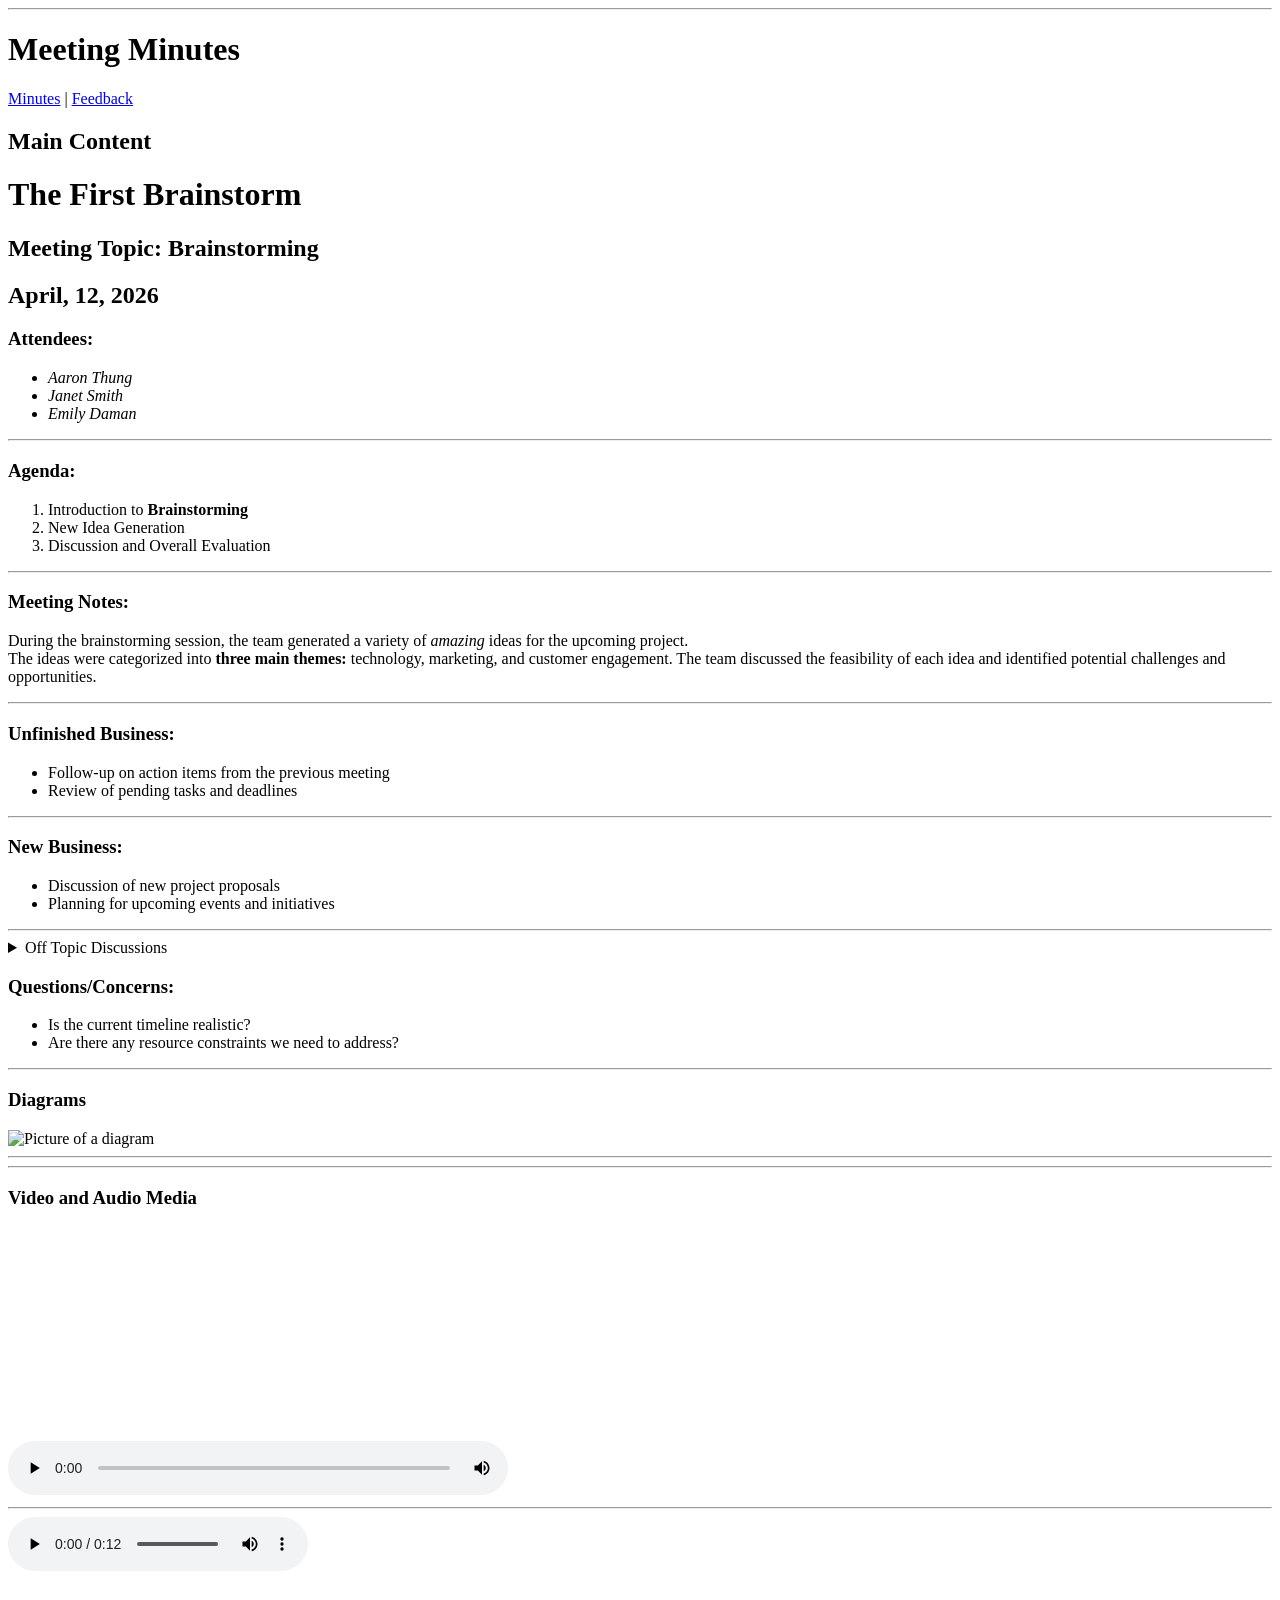
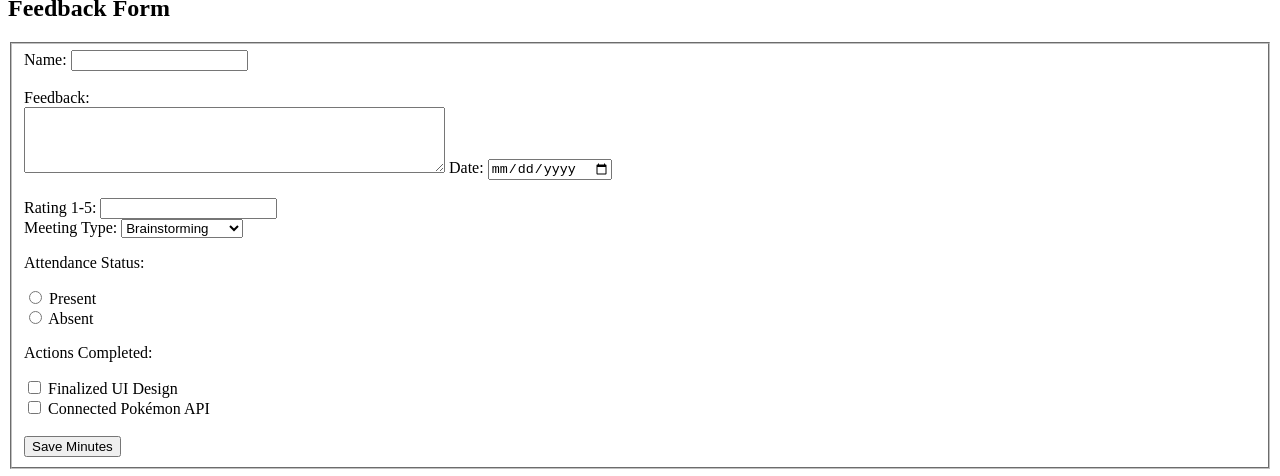
==== index.html @ 5f45b4d6 "Add files via upload" ====
<!DOCTYPE html>
<html lang="en">
  <head>
    <meta charset="UTF-8">
    <meta name="Meeting Minutes" content="Meeting minutes for Aaron's Amazing Team">
    <link rel="icon" href="favicon.ico" type="image/x-icon">
    <title>Meeting Minutes for Aaron's Amazing Team</title>
  </head>
  <body>
    <hr>

    <header>
        <h1>Meeting Minutes</h1>
        <nav>
            <a href="#minutes">Minutes</a> | 
            <a href="#feedback">Feedback</a>
        </nav>
    </header>

    <h2>Main Content</h2>
    <main class="main-container">
        <h1 id="minutes">The First Brainstorm</h1>
        <h2>Meeting Topic: Brainstorming</h2>
        <h2>April, 12, 2026</h2>
        <section>
            <h3>Attendees:</h3>
            <ul>
            <li><i>Aaron Thung</i></li>
            <li><i>Janet Smith</i></li>
            <li><i>Emily Daman</i></li>
            </ul>
        </section>
        <hr>

        <section>
            <h3>Agenda:</h3>
            <ol>
            <li>Introduction to <b>Brainstorming</b></li>
            <li>New Idea Generation</li>
            <li>Discussion and Overall Evaluation</li>
            </ol>
        </section>
        <hr>
        
        <section>
            <h3>Meeting Notes:</h3>
            <p>During the brainstorming session, the team generated a variety of <em>amazing</em> ideas for the upcoming project. <br>The ideas were categorized into <strong>three main themes: </strong> <span>technology, marketing, and customer engagement.</span> The team discussed the feasibility of each idea and identified potential challenges and opportunities.</p>
            <hr>

            <h3>Unfinished Business:</h3>
            <ul>
                <li>Follow-up on action items from the previous meeting</li>
                <li>Review of pending tasks and deadlines</li>  
            </ul>
            <hr>

            <h3>New Business:</h3>
            <ul>
                <li>Discussion of new project proposals</li>
                <li>Planning for upcoming events and initiatives</li>
            </ul>
            <hr>
            <details>
            <summary>Off Topic Discussions</summary>
            <ul>
                <li>Introductions</li>
                <li>Favorite Foods</li>
                <li>New couch</li>
            </ul>
            </details>
            <h3>Questions/Concerns:</h3>
            <ul>
                <li>Is the current timeline realistic?</li>
                <li>Are there any resource constraints we need to address?</li>
            </ul>
            <hr>

            <h3>Diagrams</h3>
            <img src="https://content-management-files.canva.com/09ccee85-c9c6-4555-aed7-45c1618590e8/long-form_data-flow-diagram_section-2_asset-1.png" alt="Picture of a diagram" width="500" height="300">
            
            <hr>

            <hr>
            <h3>Video and Audio Media</h3>
            <br>
            <video controls width="500">
                <source src="screen-capture.webm" type="video/webm">
                Your browser does not support the video tag.
            </video>
            <hr>
            <audio src="Record%20(online-voice-recorder.com)%20(3).mp3" controls>
                Your browser does not support the audio element.
            </audio>
        </section>

        <h2 id="feedback">Feedback Form</h2>
        <form>
            <fieldset>
                <label for="name">Name:</label>
                <input type="text" id="name" name="name"><br><br>
                <label for="feedback-text">Feedback:</label><br>
                <textarea id="feedback-text" name="feedback" rows="4" cols="50"></textarea>
                <label for="date"> Date:</label>
                <input type="date" id="date" name="date"><br><br>
                <label for ="rating">Rating 1-5:</label>
                <input list="ratings" id="rating" name="rating">
                <datalist id="ratings">
                    <option value="1">
                    <option value="2">
                    <option value="3">
                    <option value="4">
                    <option value="5">
                </datalist><br>
                <label for="meeting-type">Meeting Type:</label>
                <select id="meeting-type" name="meeting-type">
                    <option value="brainstorm">Brainstorming</option>
                    <option value="check-in">Weekly Check-in</option>
                    <option value="emergency">Emergency</option>
                </select>
                <p>Attendance Status:</p>
                <input type="radio" id="present" name="attendance" value="present">
                <label for="present">Present</label><br>

                <input type="radio" id="absent" name="attendance" value="absent">
                <label for="absent">Absent</label>

                <p>Actions Completed:</p>
                <input type="checkbox" id="task1" name="tasks" value="design">
                <label for="task1">Finalized UI Design</label><br>

                <input type="checkbox" id="task2" name="tasks" value="api">
                <label for="task2">Connected Pokémon API</label>
                <br><br>
                <button type="submit">Save Minutes</button>

            </fieldset>
        </form>
    </main>
  </body>
</html>
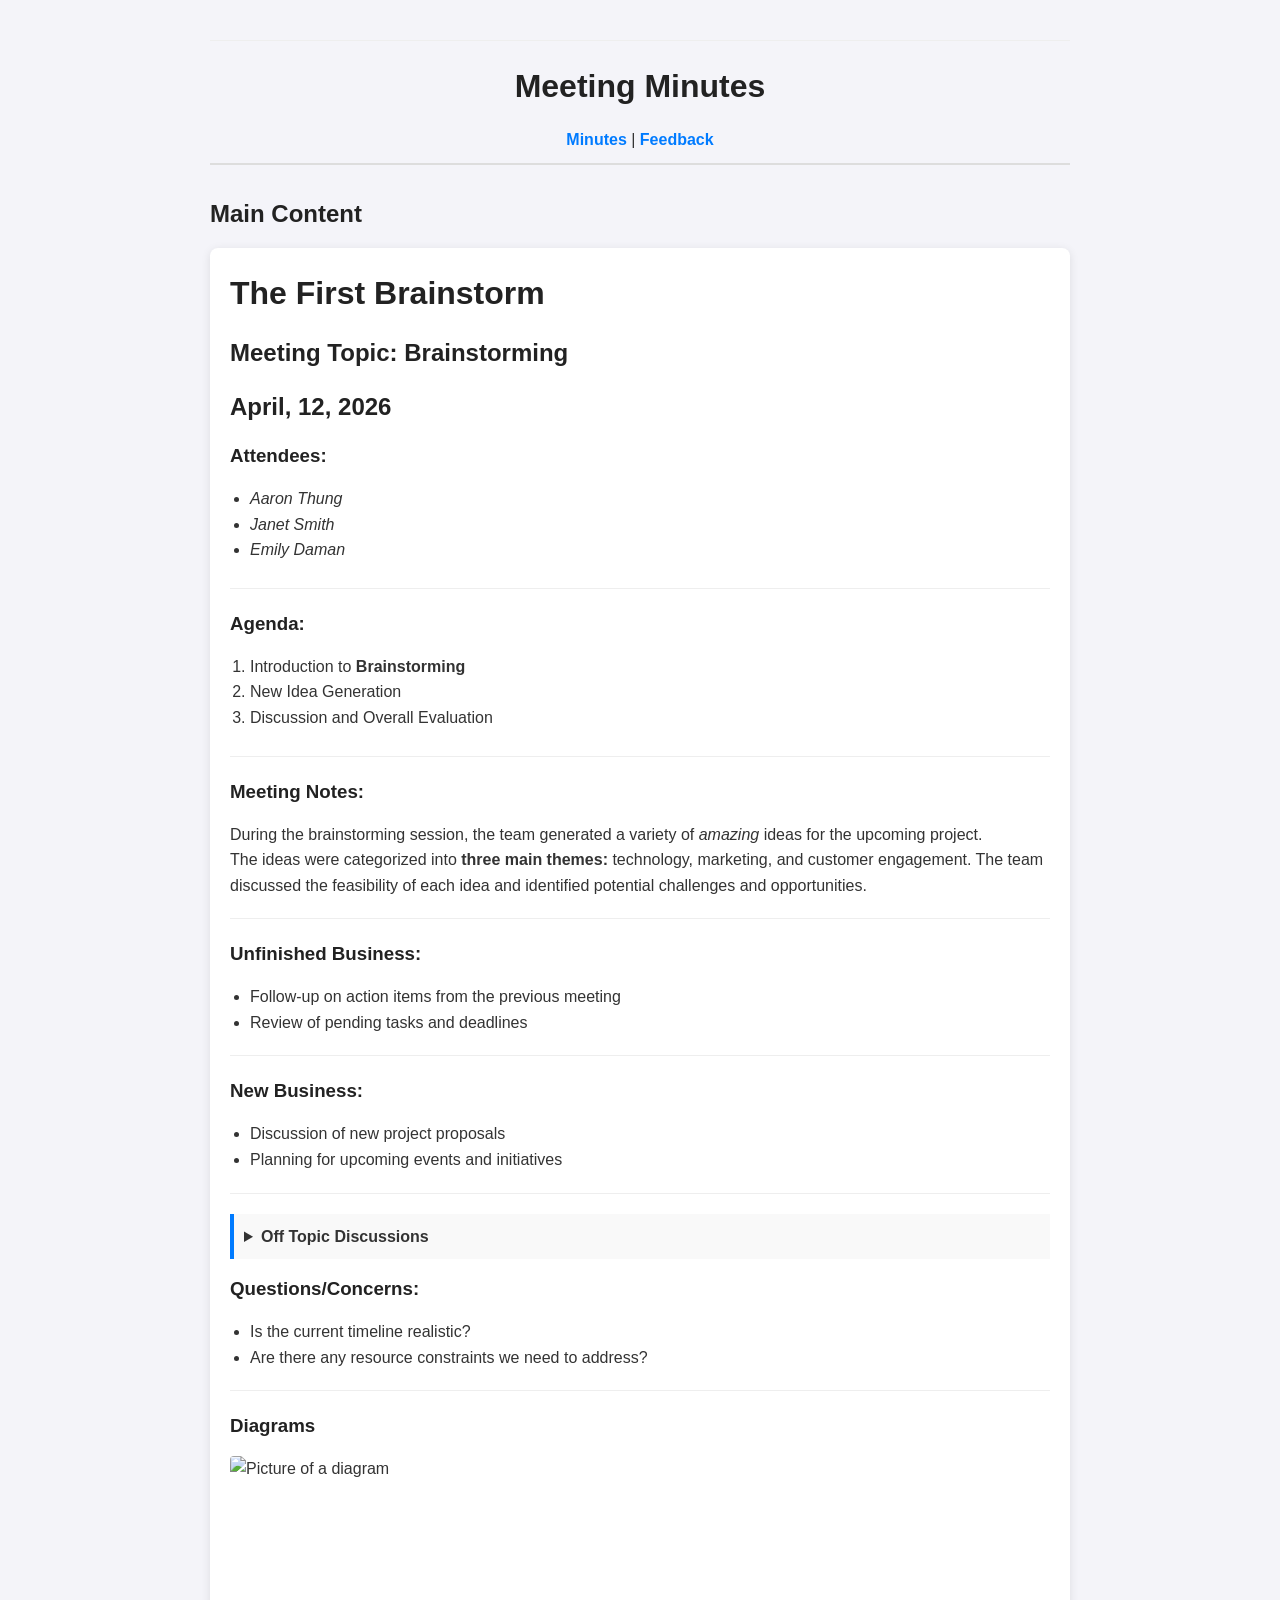
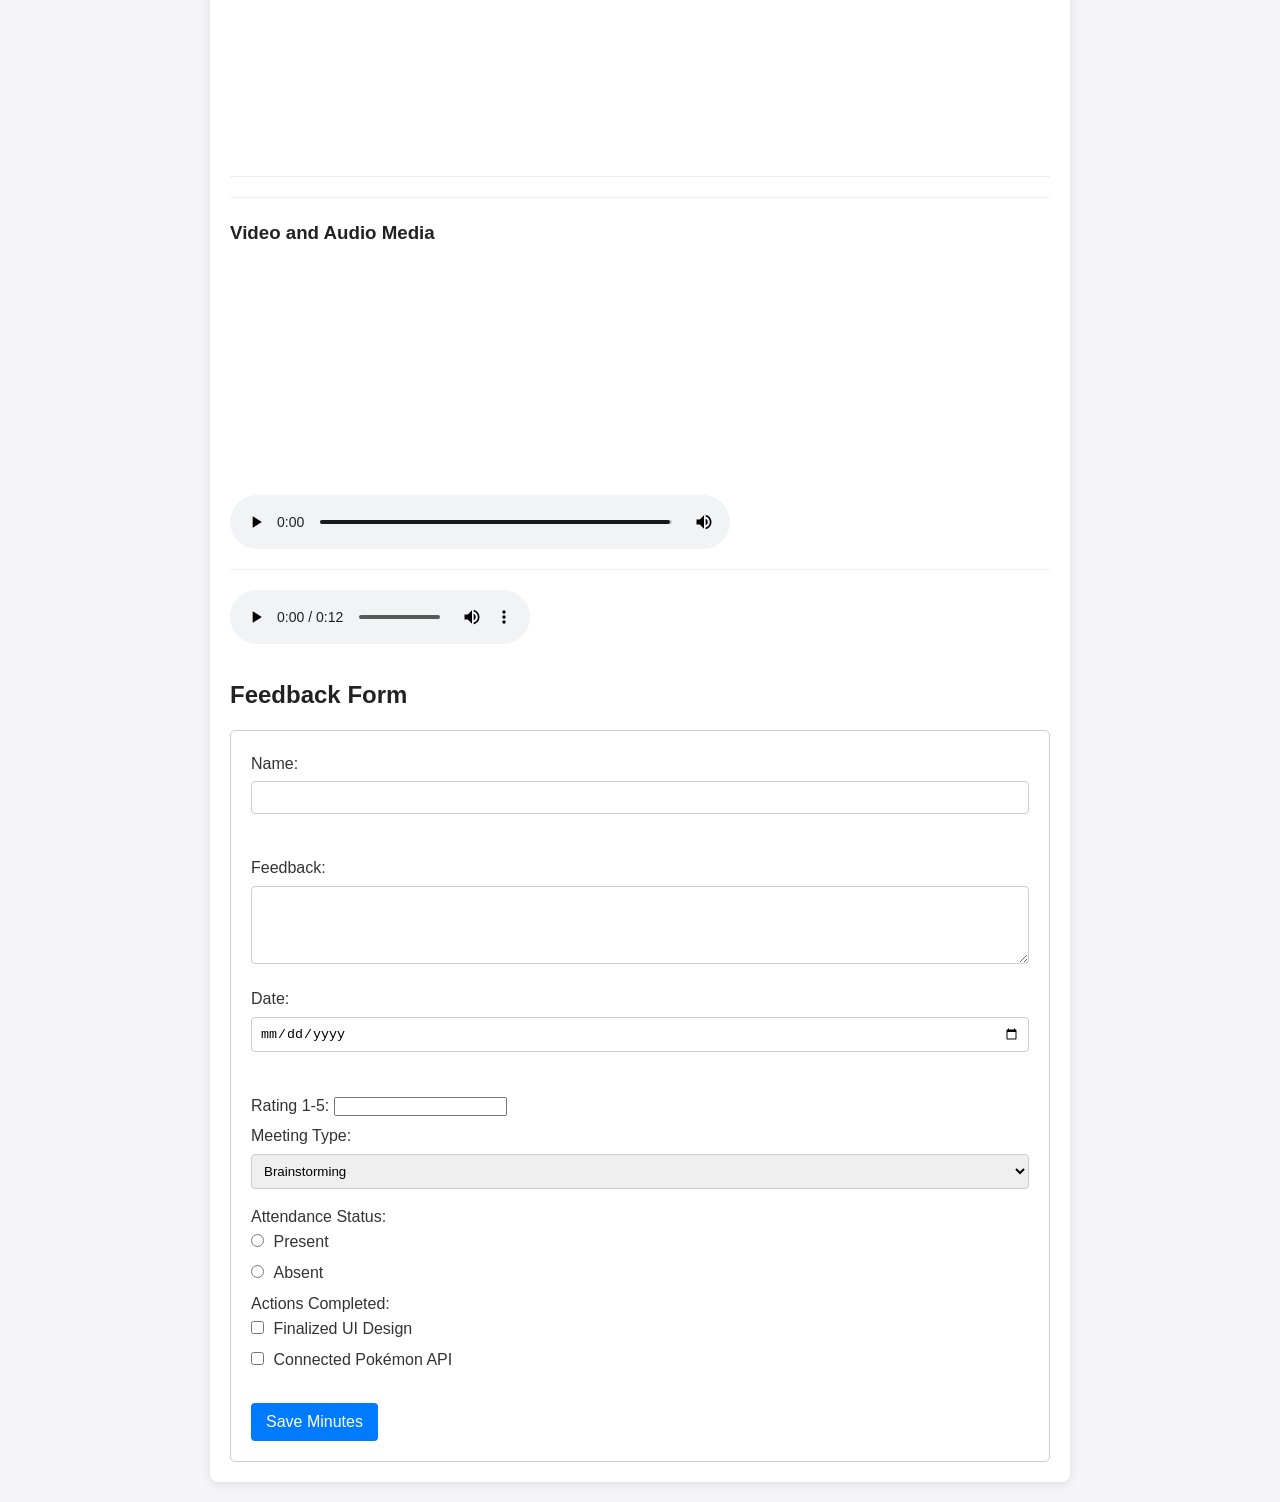
==== commit d4c8cf4a: "css files added and adjusted" ====
--- a/index.html
+++ b/index.html
@@ -5,6 +5,7 @@
     <meta name="Meeting Minutes" content="Meeting minutes for Aaron's Amazing Team">
     <link rel="icon" href="favicon.ico" type="image/x-icon">
     <title>Meeting Minutes for Aaron's Amazing Team</title>
+    <link rel="stylesheet" href="style.css">
   </head>
   <body>
     <hr>
--- a/style.css
+++ b/style.css
@@ -0,0 +1,131 @@
+/* Basic Reset and Typography */
+* {
+    box-sizing: border-box;
+    margin: 0;
+    padding: 0;
+}
+
+body {
+    font-family: 'Segoe UI', Tahoma, Geneva, Verdana, sans-serif;
+    line-height: 1.6;
+    color: #333;
+    background-color: #f4f4f9;
+    padding: 20px;
+    max-width: 900px;
+    margin: 0 auto;
+}
+
+/* Layout */
+header {
+    text-align: center;
+    margin-bottom: 30px;
+    border-bottom: 2px solid #ddd;
+    padding-bottom: 10px;
+}
+
+nav {
+    margin-top: 10px;
+}
+
+nav a {
+    text-decoration: none;
+    color: #007bff;
+    font-weight: bold;
+}
+
+nav a:hover {
+    text-decoration: underline;
+}
+
+.main-container {
+    background: #fff;
+    padding: 20px;
+    border-radius: 8px;
+    box-shadow: 0 2px 10px rgba(0, 0, 0, 0.1);
+}
+
+/* Headings and Sections */
+h1, h2, h3 {
+    margin-bottom: 15px;
+    color: #222;
+}
+
+section {
+    margin-bottom: 25px;
+}
+
+hr {
+    border: 0;
+    border-top: 1px solid #eee;
+    margin: 20px 0;
+}
+
+ul, ol {
+    margin-left: 20px;
+    margin-bottom: 15px;
+}
+
+/* Form Styles */
+fieldset {
+    border: 1px solid #ccc;
+    padding: 20px;
+    border-radius: 5px;
+}
+
+label {
+    display: inline-block;
+    margin-bottom: 5px;
+    font-weight: 500;
+}
+
+input[type="text"],
+input[type="date"],
+textarea,
+select {
+    width: 100%;
+    padding: 8px;
+    margin-bottom: 15px;
+    border: 1px solid #ccc;
+    border-radius: 4px;
+}
+
+input[type="radio"],
+input[type="checkbox"] {
+    margin-right: 5px;
+}
+
+button {
+    background-color: #007bff;
+    color: white;
+    padding: 10px 15px;
+    border: none;
+    border-radius: 4px;
+    cursor: pointer;
+    font-size: 16px;
+    transition: background-color 0.2s;
+}
+
+button:hover {
+    background-color: #0056b3;
+}
+
+/* Media Elements */
+img, video {
+    max-width: 100%;
+    height: auto;
+    display: block;
+    margin: 10px 0;
+    border-radius: 4px;
+}
+
+details {
+    margin-bottom: 15px;
+    padding: 10px;
+    background: #f9f9f9;
+    border-left: 4px solid #007bff;
+}
+
+summary {
+    cursor: pointer;
+    font-weight: bold;
+}
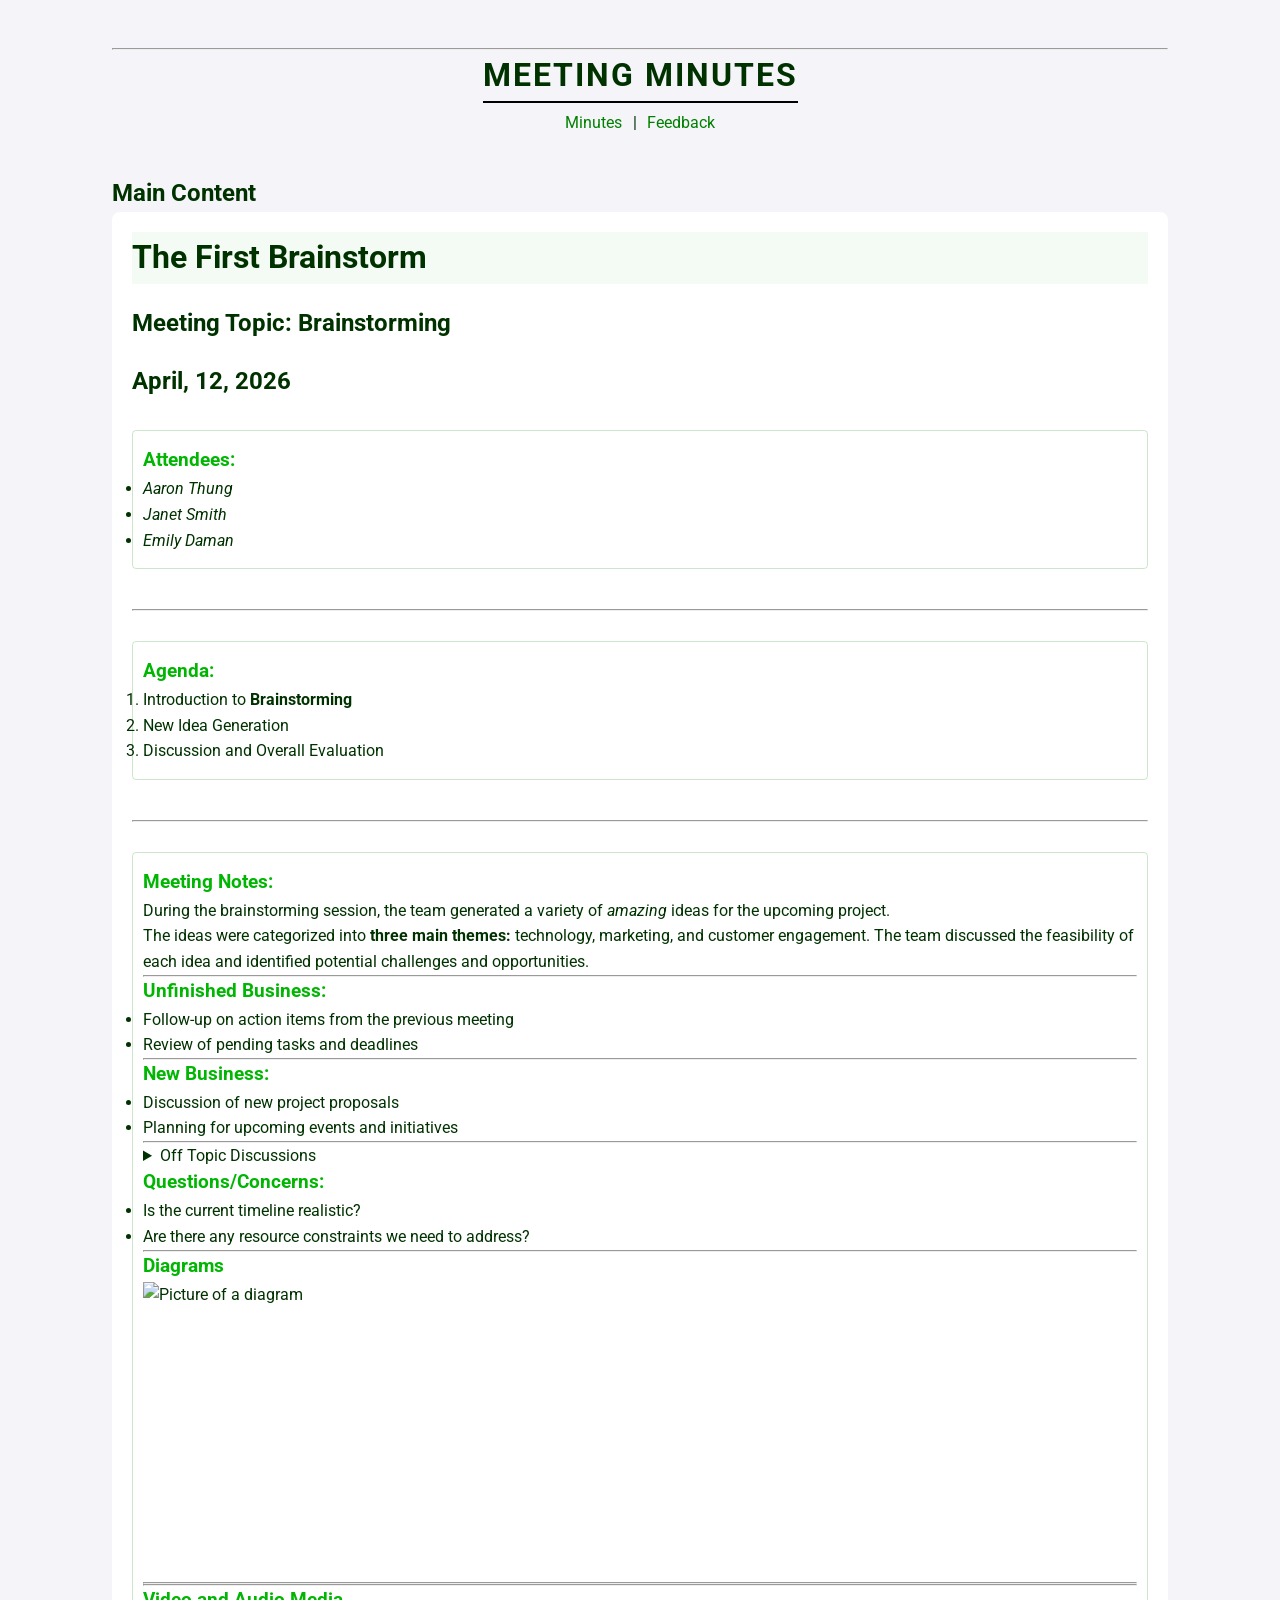
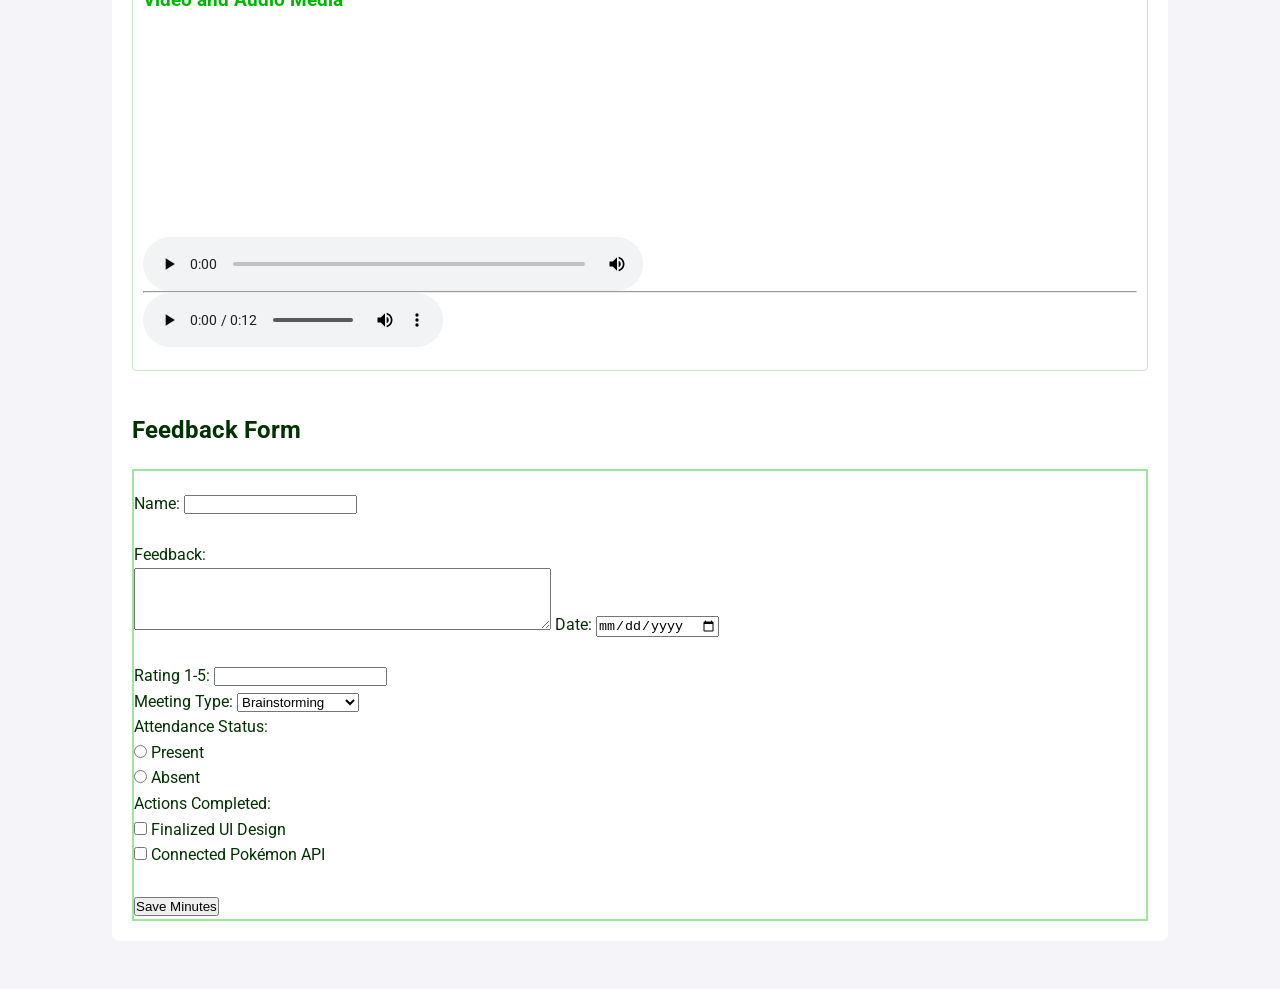
==== commit 83f2d670: "css style changes" ====
--- a/index.html
+++ b/index.html
@@ -5,13 +5,25 @@
     <meta name="Meeting Minutes" content="Meeting minutes for Aaron's Amazing Team">
     <link rel="icon" href="favicon.ico" type="image/x-icon">
     <title>Meeting Minutes for Aaron's Amazing Team</title>
+    <!-- 3rd Party Font -->
+    <link rel="preconnect" href="https://fonts.googleapis.com">
+    <link rel="preconnect" href="https://fonts.gstatic.com" crossorigin>
+    <link href="https://fonts.googleapis.com/css2?family=Roboto:wght@400;700&display=swap" rel="stylesheet">
     <link rel="stylesheet" href="style.css">
+    <!-- Internal CSS Example -->
+    <style>
+        header h1 {
+            text-transform: uppercase;
+            letter-spacing: 2px;
+        }
+    </style>
   </head>
   <body>
     <hr>
 
     <header>
-        <h1>Meeting Minutes</h1>
+        <!-- Inline CSS Example -->
+        <h1 style="border-bottom: 2pt solid #000;">Meeting Minutes</h1>
         <nav>
             <a href="#minutes">Minutes</a> | 
             <a href="#feedback">Feedback</a>
--- a/style.css
+++ b/style.css
@@ -1,4 +1,13 @@
-/* Basic Reset and Typography */
+/* CSS Checklist Implementation */
+
+/* 1. CSS Variables & Fallbacks */
+:root {
+    --primary-bg: #f4f4f9;
+    --main-text-color: rgb(0, 50, 0); /* Color: rgb - Dark Green */
+    --accent-color: hsl(120, 100%, 25%); /* Color: hsl - Forest Green */
+}
+
+/* 2. General Styles & Fonts */
 * {
     box-sizing: border-box;
     margin: 0;
@@ -6,126 +15,123 @@
 }
 
 body {
-    font-family: 'Segoe UI', Tahoma, Geneva, Verdana, sans-serif;
+    /* Fonts: 3rd party font usage */
+    font-family: 'Roboto', sans-serif;
     line-height: 1.6;
-    color: #333;
-    background-color: #f4f4f9;
-    padding: 20px;
-    max-width: 900px;
-    margin: 0 auto;
+    background-color: var(--background-override, var(--primary-bg)); /* CSS Variables & Fallbacks */
+    color: var(--main-text-color);
+    
+    /* Units: Relative (rem, vw) and Absolute (in) */
+    padding: 0.5in; /* Absolute Unit 1: in */
+    max-width: 90vw; /* Relative Unit 1: vw */
+    margin-left: auto; /* Box Model: Auto margins */
+    margin-right: auto;
 }
 
-/* Layout */
+/* 3. Layout: Flexbox */
 header {
-    text-align: center;
-    margin-bottom: 30px;
-    border-bottom: 2px solid #ddd;
-    padding-bottom: 10px;
+    display: flex; /* Flexbox: apply flex to display */
+    flex-direction: column; /* Flex attribute 1 */
+    align-items: center; /* Flex attribute 2 */
+    justify-content: space-between; /* Flex attribute 3 */
+    margin-bottom: 2rem; /* Relative Unit 2: rem */
 }
 
-nav {
+/* 4. Layout: Grid */
+.main-container {
+    display: grid; /* Grid: apply grid to display */
+    grid-template-columns: 1fr; /* Grid attribute 1 */
+    gap: 20px; /* Grid attribute 2 */
+    padding: 20px; /* Absolute Unit 2: px */
+    background-color: #FFFFFF; /* Color: Hex */
+    border-radius: 8px;
+    min-width: 300px; /* Sizing: min-width */
+}
+
+/* 5. Box Model: Long and Short Syntax */
+section {
+    /* Margin: Long syntax */
     margin-top: 10px;
+    margin-bottom: 20px;
+    margin-left: 0px;
+    margin-right: 0px;
+
+    /* Padding: Short syntax */
+    padding: 15px 10px 15px 10px;
+
+    /* Borders: Long syntax */
+    border-style: solid;
+    border-color: rgba(0, 128, 0, 0.2); /* Color: rgba - Light Green Border */
+    border-width: 1px;
+    border-radius: 4px;
 }
 
 nav a {
-    text-decoration: none;
-    color: #007bff;
-    font-weight: bold;
+    /* Text Styles */
+    color: var(--accent-color);
+    text-decoration: none; /* Text: text-decoration */
+    text-align: center; /* Text: text-align */
+    
+    /* Display: inline-block */
+    display: inline-block; 
+    padding: 5pt; /* Absolute Unit 3: pt */
 }
 
+/* 6. Pseudo-classes */
 nav a:hover {
+    /* Color Name */
+    color: green; /* Changed to Green */
     text-decoration: underline;
 }
 
-.main-container {
-    background: #fff;
-    padding: 20px;
-    border-radius: 8px;
-    box-shadow: 0 2px 10px rgba(0, 0, 0, 0.1);
+nav a:active {
+    /* Pseudo-class: :active */
+    transform: translateY(2px);
 }
 
-/* Headings and Sections */
-h1, h2, h3 {
-    margin-bottom: 15px;
-    color: #222;
+/* 7. Positioning */
+h2 {
+    position: relative; /* Position 1: relative */
+    top: 0;
 }
 
-section {
-    margin-bottom: 25px;
+#minutes {
+    position: sticky; /* Position 2: sticky */
+    top: 0;
+    background-color: color-mix(in srgb, white, #e8f5e9); /* Color: color-mix - Greenish tint */
+    z-index: 10;
 }
 
-hr {
-    border: 0;
-    border-top: 1px solid #eee;
-    margin: 20px 0;
+/* 8. Advanced Colors */
+h3 {
+    /* Color: Wider-gamut color space - Greenish */
+    color: color(display-p3 0.2 0.7 0.2); 
 }
 
-ul, ol {
-    margin-left: 20px;
-    margin-bottom: 15px;
+/* 9. Sizing and Media Elements */
+img, video {
+    width: 100%; /* Sizing: width */
+    max-width: 500px; /* Sizing: max-width */
+    height: auto; /* Sizing: height */
+    display: block; /* Display: block */
 }
 
-/* Form Styles */
-fieldset {
-    border: 1px solid #ccc;
-    padding: 20px;
-    border-radius: 5px;
+/* 10. Responsiveness: Media Query */
+@media (max-width: 600px) {
+    body {
+        padding: 10px;
+    }
+    .main-container {
+        grid-template-columns: 100%; /* Layout reflow */
+    }
+    nav {
+        /* Display: none example for small screens */
+        display: block; 
+    }
 }
 
-label {
-    display: inline-block;
-    margin-bottom: 5px;
-    font-weight: 500;
+/* 11. Box Model: Border Short Syntax */
+fieldset {
+    border: 2px solid hsla(120, 60%, 70%, 0.8); /* Color: hsla - Greenish and Border short */
+    padding-top: 20px; /* Padding: Long syntax */
 }
-
-input[type="text"],
-input[type="date"],
-textarea,
-select {
-    width: 100%;
-    padding: 8px;
-    margin-bottom: 15px;
-    border: 1px solid #ccc;
-    border-radius: 4px;
-}
-
-input[type="radio"],
-input[type="checkbox"] {
-    margin-right: 5px;
-}
-
-button {
-    background-color: #007bff;
-    color: white;
-    padding: 10px 15px;
-    border: none;
-    border-radius: 4px;
-    cursor: pointer;
-    font-size: 16px;
-    transition: background-color 0.2s;
-}
-
-button:hover {
-    background-color: #0056b3;
-}
-
-/* Media Elements */
-img, video {
-    max-width: 100%;
-    height: auto;
-    display: block;
-    margin: 10px 0;
-    border-radius: 4px;
-}
-
-details {
-    margin-bottom: 15px;
-    padding: 10px;
-    background: #f9f9f9;
-    border-left: 4px solid #007bff;
-}
-
-summary {
-    cursor: pointer;
-    font-weight: bold;
-}
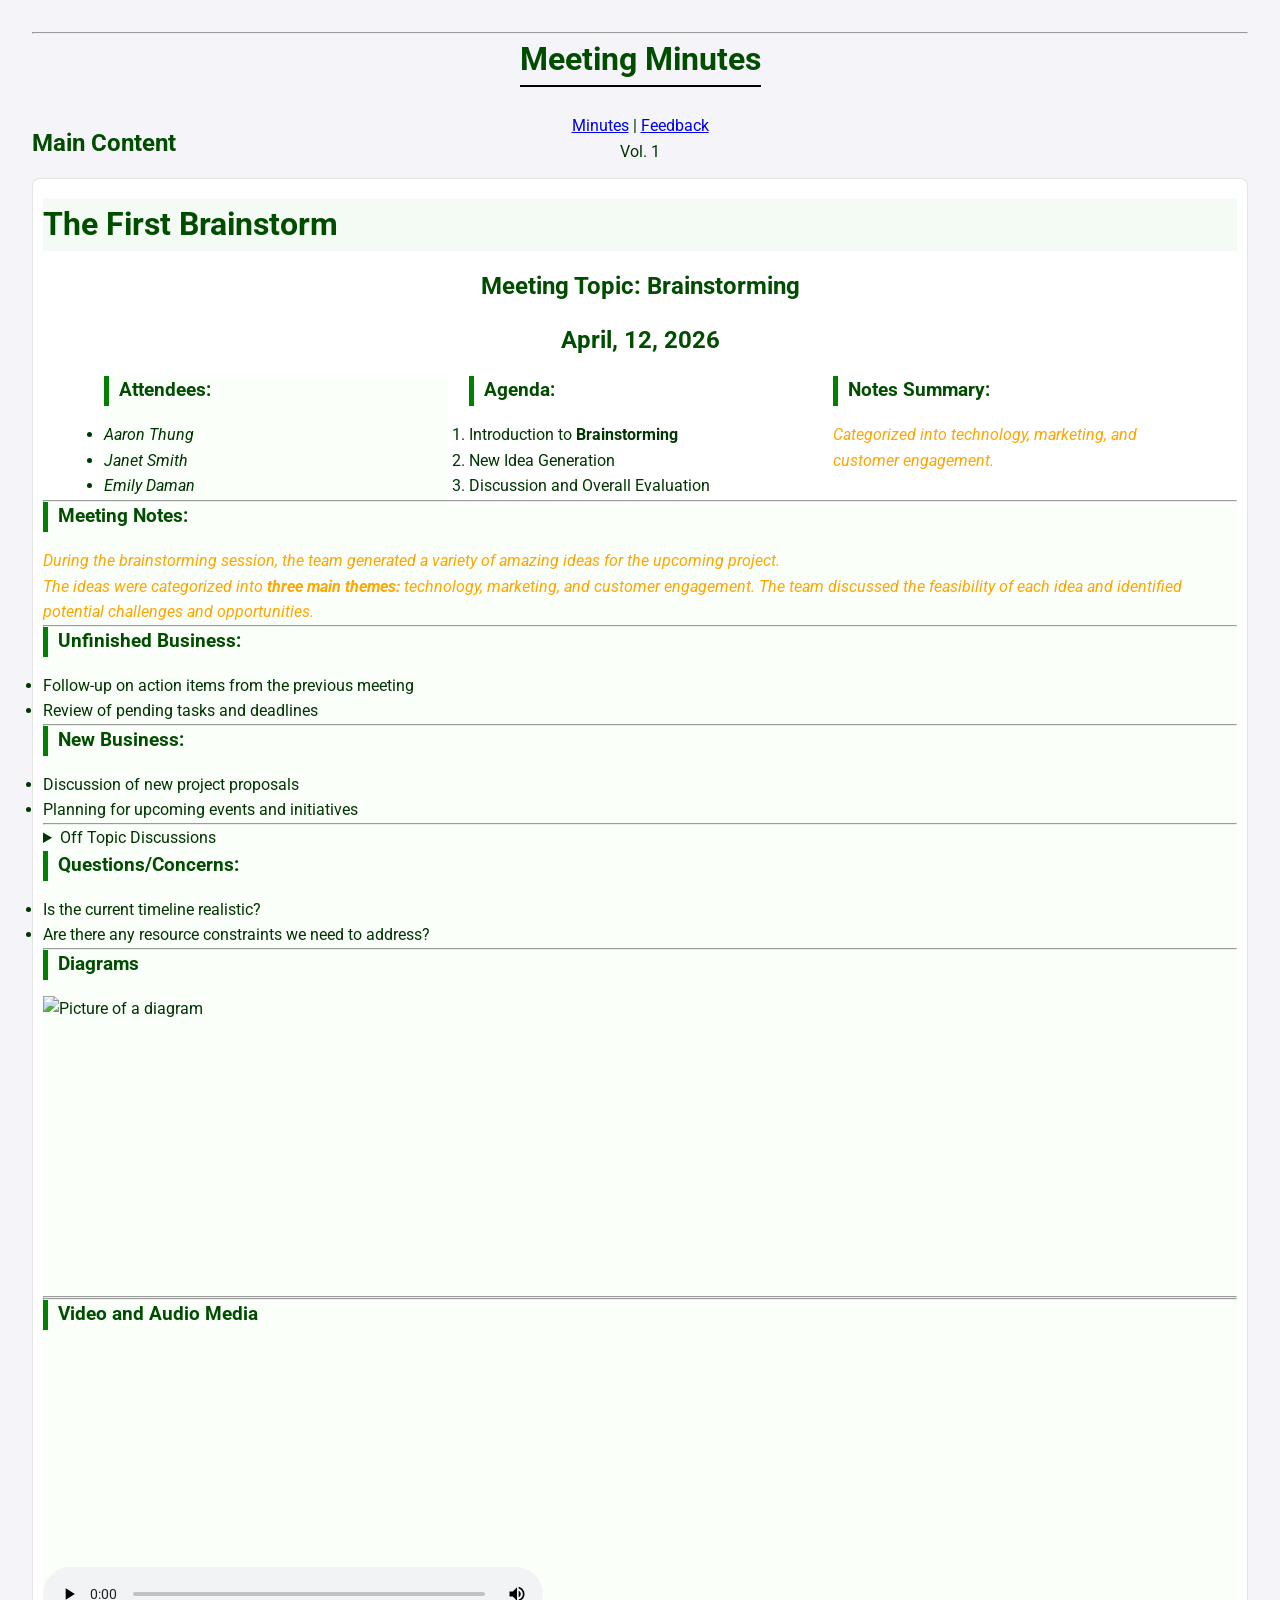
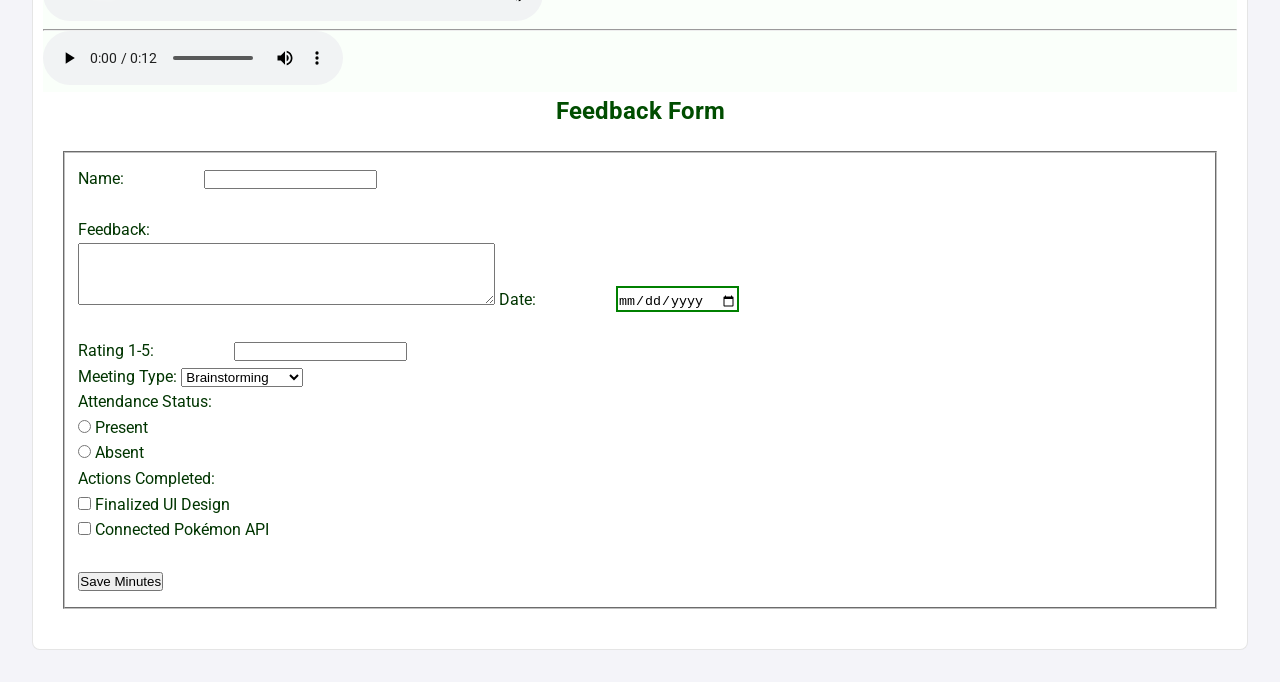
==== commit 453ebb97: "bug fixes" ====
--- a/index.html
+++ b/index.html
@@ -5,29 +5,21 @@
     <meta name="Meeting Minutes" content="Meeting minutes for Aaron's Amazing Team">
     <link rel="icon" href="favicon.ico" type="image/x-icon">
     <title>Meeting Minutes for Aaron's Amazing Team</title>
-    <!-- 3rd Party Font -->
     <link rel="preconnect" href="https://fonts.googleapis.com">
     <link rel="preconnect" href="https://fonts.gstatic.com" crossorigin>
     <link href="https://fonts.googleapis.com/css2?family=Roboto:wght@400;700&display=swap" rel="stylesheet">
     <link rel="stylesheet" href="style.css">
-    <!-- Internal CSS Example -->
-    <style>
-        header h1 {
-            text-transform: uppercase;
-            letter-spacing: 2px;
-        }
-    </style>
   </head>
   <body>
     <hr>
 
     <header>
-        <!-- Inline CSS Example -->
         <h1 style="border-bottom: 2pt solid #000;">Meeting Minutes</h1>
         <nav>
             <a href="#minutes">Minutes</a> | 
             <a href="#feedback">Feedback</a>
         </nav>
+        <span>Vol. 1</span>
     </header>
 
     <h2>Main Content</h2>
@@ -35,24 +27,29 @@
         <h1 id="minutes">The First Brainstorm</h1>
         <h2>Meeting Topic: Brainstorming</h2>
         <h2>April, 12, 2026</h2>
-        <section>
-            <h3>Attendees:</h3>
-            <ul>
-            <li><i>Aaron Thung</i></li>
-            <li><i>Janet Smith</i></li>
-            <li><i>Emily Daman</i></li>
-            </ul>
-        </section>
-        <hr>
-
-        <section>
-            <h3>Agenda:</h3>
-            <ol>
-            <li>Introduction to <b>Brainstorming</b></li>
-            <li>New Idea Generation</li>
-            <li>Discussion and Overall Evaluation</li>
-            </ol>
-        </section>
+        
+        <div class="grid-container">
+            <section class="grid-item">
+                <h3>Attendees:</h3>
+                <ul>
+                <li><i>Aaron Thung</i></li>
+                <li><i>Janet Smith</i></li>
+                <li><i>Emily Daman</i></li>
+                </ul>
+            </section>
+            <section class="grid-item">
+                <h3>Agenda:</h3>
+                <ol>
+                <li>Introduction to <b>Brainstorming</b></li>
+                <li>New Idea Generation</li>
+                <li>Discussion and Overall Evaluation</li>
+                </ol>
+            </section>
+            <section class="grid-item">
+                <h3>Notes Summary:</h3>
+                <p>Categorized into technology, marketing, and customer engagement.</p>
+            </section>
+        </div>
         <hr>
         
         <section>
--- a/style.css
+++ b/style.css
@@ -1,137 +1,133 @@
-/* CSS Checklist Implementation */
-
-/* 1. CSS Variables & Fallbacks */
 :root {
-    --primary-bg: #f4f4f9;
-    --main-text-color: rgb(0, 50, 0); /* Color: rgb - Dark Green */
-    --accent-color: hsl(120, 100%, 25%); /* Color: hsl - Forest Green */
+    --main-bg: #f4f4f9;
+    --primary-color: green;
 }
 
-/* 2. General Styles & Fonts */
 * {
     box-sizing: border-box;
     margin: 0;
     padding: 0;
 }
 
+/* Lab 3 CSS */
 body {
-    /* Fonts: 3rd party font usage */
     font-family: 'Roboto', sans-serif;
     line-height: 1.6;
-    background-color: var(--background-override, var(--primary-bg)); /* CSS Variables & Fallbacks */
-    color: var(--main-text-color);
-    
-    /* Units: Relative (rem, vw) and Absolute (in) */
-    padding: 0.5in; /* Absolute Unit 1: in */
-    max-width: 90vw; /* Relative Unit 1: vw */
-    margin-left: auto; /* Box Model: Auto margins */
-    margin-right: auto;
+    background-color: var(--main-bg, white);
+    color: color(display-p3 0 0.2 0);
+    padding: 2rem;
 }
 
-/* 3. Layout: Flexbox */
-header {
-    display: flex; /* Flexbox: apply flex to display */
-    flex-direction: column; /* Flex attribute 1 */
-    align-items: center; /* Flex attribute 2 */
-    justify-content: space-between; /* Flex attribute 3 */
-    margin-bottom: 2rem; /* Relative Unit 2: rem */
+.main-container {
+    background-color: #fff;
+    padding: 20px 10px 20px 10px;
+    border-radius: 8px;
+    min-width: 300px;
 }
 
-/* 4. Layout: Grid */
-.main-container {
-    display: grid; /* Grid: apply grid to display */
-    grid-template-columns: 1fr; /* Grid attribute 1 */
-    gap: 20px; /* Grid attribute 2 */
-    padding: 20px; /* Absolute Unit 2: px */
-    background-color: #FFFFFF; /* Color: Hex */
-    border-radius: 8px;
-    min-width: 300px; /* Sizing: min-width */
+main.main-container {
+    border: 1px solid rgba(0, 0, 0, 0.1);
 }
 
-/* 5. Box Model: Long and Short Syntax */
-section {
-    /* Margin: Long syntax */
-    margin-top: 10px;
-    margin-bottom: 20px;
-    margin-left: 0px;
-    margin-right: 0px;
-
-    /* Padding: Short syntax */
-    padding: 15px 10px 15px 10px;
-
-    /* Borders: Long syntax */
-    border-style: solid;
-    border-color: rgba(0, 128, 0, 0.2); /* Color: rgba - Light Green Border */
-    border-width: 1px;
-    border-radius: 4px;
+#minutes {
+    position: sticky;
+    top: 0;
+    background-color: color-mix(in srgb, white, #e8f5e9);
 }
 
-nav a {
-    /* Text Styles */
-    color: var(--accent-color);
-    text-decoration: none; /* Text: text-decoration */
-    text-align: center; /* Text: text-align */
-    
-    /* Display: inline-block */
-    display: inline-block; 
-    padding: 5pt; /* Absolute Unit 3: pt */
+h1, h2, h3 {
+    margin-bottom: 1rem;
+    color: hsl(120, 100%, 15%);
 }
 
-/* 6. Pseudo-classes */
+input[type="date"] {
+    border: 2px solid var(--primary-color, green);
+    padding-top: 5px;
+}
+
+header nav {
+    margin-top: 10px;
+}
+
+section > h3 {
+    border-left-width: 5px;
+    border-left-style: solid;
+    border-left-color: green;
+    padding-left: 10px;
+}
+
+label + input {
+    margin-left: 2cm;
+}
+
+h3 ~ p {
+    font-style: italic;
+    color: orange;
+}
+
 nav a:hover {
-    /* Color Name */
-    color: green; /* Changed to Green */
+    color: var(--primary-color);
     text-decoration: underline;
 }
 
 nav a:active {
-    /* Pseudo-class: :active */
-    transform: translateY(2px);
+    color: darkgreen;
 }
 
-/* 7. Positioning */
-h2 {
-    position: relative; /* Position 1: relative */
-    top: 0;
+section:has(ul) {
+    background-color: rgba(0, 255, 0, 0.02);
 }
 
-#minutes {
-    position: sticky; /* Position 2: sticky */
-    top: 0;
-    background-color: color-mix(in srgb, white, #e8f5e9); /* Color: color-mix - Greenish tint */
-    z-index: 10;
-}
-
-/* 8. Advanced Colors */
-h3 {
-    /* Color: Wider-gamut color space - Greenish */
-    color: color(display-p3 0.2 0.7 0.2); 
-}
-
-/* 9. Sizing and Media Elements */
-img, video {
-    width: 100%; /* Sizing: width */
-    max-width: 500px; /* Sizing: max-width */
-    height: auto; /* Sizing: height */
-    display: block; /* Display: block */
-}
-
-/* 10. Responsiveness: Media Query */
-@media (max-width: 600px) {
-    body {
-        padding: 10px;
-    }
-    .main-container {
-        grid-template-columns: 100%; /* Layout reflow */
-    }
-    nav {
-        /* Display: none example for small screens */
-        display: block; 
+main {
+    & h2 {
+        text-align: center;
     }
 }
 
-/* 11. Box Model: Border Short Syntax */
+header {
+    display: flex;
+    flex-direction: column;
+    align-items: center;
+    justify-content: space-around;
+    height: 10vh;
+}
+
+.grid-container {
+    display: grid;
+    grid-template-columns: repeat(3, 1fr);
+    gap: 20px;
+    margin: auto;
+    width: 90%;
+}
+
+.grid-item {
+    border: 1in solid transparent;
+    border-width: 1px;
+}
+
+form {
+    margin: 20px;
+    display: block;
+}
+
 fieldset {
-    border: 2px solid hsla(120, 60%, 70%, 0.8); /* Color: hsla - Greenish and Border short */
-    padding-top: 20px; /* Padding: Long syntax */
+    margin-top: 10px;
+    padding: 10pt;
 }
+
+img {
+    display: inline-block;
+    max-width: 100vw;
+    height: auto;
+}
+
+video {
+    position: relative;
+    left: 0;
+}
+
+@media (max-width: 600px) {
+    .grid-container {
+        grid-template-columns: 1fr;
+    }
+}
